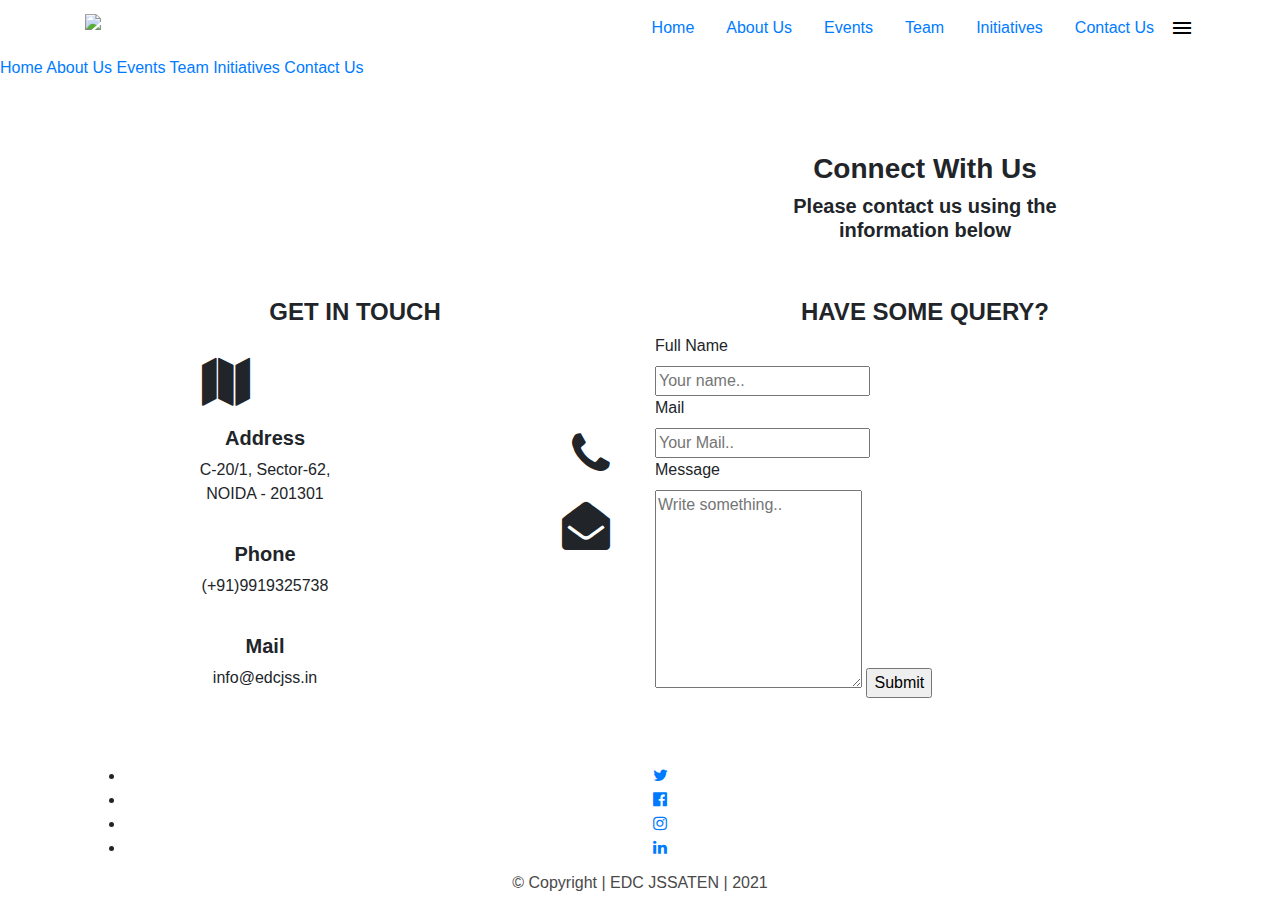
==== contact.html @ 334020c1 "Added contact.html" ====
<!DOCTYPE html>
<html lang="en">
<head>
    <meta charset="UTF-8">
    <meta name="viewport" content="width=device-width, initial-scale=1.0">
    <title>Contact | EDC JSSATEN</title>
     <!-- Stylesheet -->
    <link rel="stylesheet" href="css/contact.css">
    <link rel="stylesheet" href="./css/style.css">
    <!-- BOOTSTRAP CDN -->
    <link rel="stylesheet" href="https://stackpath.bootstrapcdn.com/bootstrap/4.5.2/css/bootstrap.min.css" integrity="sha384-JcKb8q3iqJ61gNV9KGb8thSsNjpSL0n8PARn9HuZOnIxN0hoP+VmmDGMN5t9UJ0Z" crossorigin="anonymous">
    <link href="https://fonts.googleapis.com/icon?family=Material+Icons" rel="stylesheet">
    <!-- Fontawesome -->
    <link rel="stylesheet" href="https://cdnjs.cloudflare.com/ajax/libs/font-awesome/4.7.0/css/font-awesome.min.css">
    <link rel="stylesheet" href="https://stackpath.bootstrapcdn.com/font-awesome/4.7.0/css/font-awesome.min.css">
  </head>
<body>
    <!-- NAVBAR -->
  
    <div class="nav">
        <div class="container">
            <div class="row">
                <div class="col-md-2 col-6">
                    <a class="navbar-brand" href="./index.html">
                        <img class="logo2" src="./img/logo.png" width="75px">
                    </a>
                </div>
                <div class="col-md-10 col-6 navbar" style="justify-content: flex-end;">

                    <a class="nav-link" href="./index.html" >Home<span class="sr-only">(current)</span></a>
                        
                    <a class="nav-link" href="#">About Us</a>
                        
                    <a class="nav-link" href="./events.html">Events</a>
                
                    <a class="nav-link" href="#">Team</a>
                
                    <a class="nav-link" href="./initiatives.html">Initiatives</a>
                
                    <a class="nav-link" href="./contact.html">Contact Us</a>

                    <i class="material-icons"  id="menu" onclick="openNav()" style=" color: black;">menu</i>
                </div>
            </div>
        </div>
    </div>
    <!-- Mobile menu -->
    <div id="mobile__menu" class="overlay" style="z-index: 999999;">
        <div class="overlay__content">
            <a href="./index.html" class="mobile-link">Home</a>
            <a href="#" class="mobile-link">About Us</a>
            <a href="./events.html" class="mobile-link">Events</a>
            <a href="#" class="mobile-link">Team</a>
            <a href="./initiatives.html" class="mobile-link">Initiatives</a>
            <a href="./contact.html" class="mobile-link">Contact Us</a>
        </div>
    </div>
    <br><br><br>

    <!-- NAVBAR ENDS -->


<!-- CONTACT US SECTION-->
<div class="container text-center">
    <div class="row">
        <div class="col-md-6 col-12">
            <img src="./img/undraw_contact_us_15o2.svg" alt="" style="width: 100%;">
        </div>
        <div class="col-md-6 col-12" style="margin: auto;">
            <h3 class=" font-weight-bold blue-text text-center">Connect With Us</h3>
            <h5 class="font-weight-bold line-height-heading text-center pb-4 mobile-heading">Please contact us using the<br />information below</h5>
        </div>
    </div>
  
  
  <br>
  <div class="row">
      <div class="items col-md-6 col-12">
          <h4><strong>GET IN TOUCH</strong></h4>
          <div class="column">
              <div class="item">
                  <div class="col-lg-4 media col-sm-3 col-3 offset-lg-0 offset-md-0 d-flex justify-content-end">
                      <i class="fa-3x fa fa-map mt-lg-4 blue-text"></i>
                  </div>
                  <div class="col-lg-8 col-sm-7 col-7 float-left d-flex  flex-column justify-content-start align-items-center">
                      <h5 class="dark-blue-text mb-2 font-weight-bold" style="margin-top: 20px">Address</h5>
                      <p class="grey-colored-text-18">C-20/1, Sector-62,<br />
                      NOIDA - 201301</p>
                  </div>
              </div>
              <div class="item">
                  <div class="col-lg-4 media col-sm-3 col-3 offset-lg-0 offset-md-0 d-flex justify-content-end">
                      <i class="fa-3x fa fas fa-phone mt-lg-4 blue-text"></i>
                  </div>
                  <div class="col-lg-8 col-sm-7 col-7 float-left d-flex  flex-column justify-content-start align-items-center">
                      <h5 class="dark-blue-text mb-2 font-weight-bold" style="margin-top: 20px">Phone</h5>
                      <p class="grey-colored-text-18">(+91)9919325738</p>
                  </div>
              </div>
              <div class="item">
                  <div class="col-lg-4 media col-sm-3 col-3 offset-lg-0 offset-md-0 d-flex justify-content-end">
                      <i class="fa-3x fa fa-envelope-open mt-lg-4 blue-text"></i>
                  </div>
                  <div class="col-lg-8 col-sm-7 col-7 float-left d-flex  flex-column justify-content-start align-items-center">
                      <h5 class="dark-blue-text mb-2 font-weight-bold" style="margin-top: 20px">Mail</h5>
                      <p class="grey-colored-text-18">info@edcjss.in</p>
                  </div>
              </div>
          </div>
      </div>
      <div class="col-md-6 col-12">
          <div class="form1">
              <h4 class="form-head"><strong>HAVE SOME QUERY?</strong></h4>
              <div class="column two container1 first">
                <form method="POST" action="#" onsubmit="return check();" class="text-left">
                    <label for="fname" class="text-left  d-block">Full Name</label>
                    <input
                        type="text"
                        id="name"
                        name="firstname"
                        placeholder="Your name.."
                    />
                    <label for="mail" class="text-left d-block">Mail</label>
                    <input
                        type="text"
                        id="email"
                        name="mail"
                        placeholder="Your Mail.."
                    />
                    <label  for="subject" class="text-left d-block">Message</label>
                    <textarea
                        id="message" 
                        name="subject"
                        rows="8"
                        placeholder="Write something.."
                    ></textarea>
        
                    <input type="submit" value="Submit" onclick="send(event)" class="submit" />
  </form>
              </div>
          </div>
      </div>
  </div>
</div>
<!-- CONTACT US SECTION END-->

<br>

<!-- FOOTER -->
<footer class="footer">
    <div class="img">
        <img src="./img/logo.png" alt="" width="95x">
    </div>
    <div class="container text-center" style="padding-top: 10px;
    margin-bottom: -10px;">
        <ul class="social">
            <li><a href="https://twitter.com/cell_edc" target="_blank"><i class="fa fa-twitter" aria-hidden="true"></i></a></li>
            <li><a href="https://www.facebook.com/ecell.jssaten" target="_blank"><i class="fa fa-facebook-official" aria-hidden="true"></i></a></li>
            <li><a href="https://www.instagram.com/ecelljss/" target="_blank"><i class="fa fa-instagram" aria-hidden="true"></i></a></li>
            <li><a href="https://www.linkedin.com/company/edc-jssate/" target="_blank"><i class="fa fa-linkedin" aria-hidden="true"></i></a></li>
        </ul>
    </div> 
    
    <div class="text-center pt-3 pb-2 copyright" style="color: #494949; padding-top: 5px!important;">
        <p style="margin-bottom: 0px;">&copy; Copyright | EDC JSSATEN | 2021</p>
    </div> 
    <!-- </div>         -->
</footer>


<script src="js/contact.js"></script>
<script src="js/script.js"></script>
<script src="https://smtpjs.com/v3/smtp.js"></script>
</body>
</html>
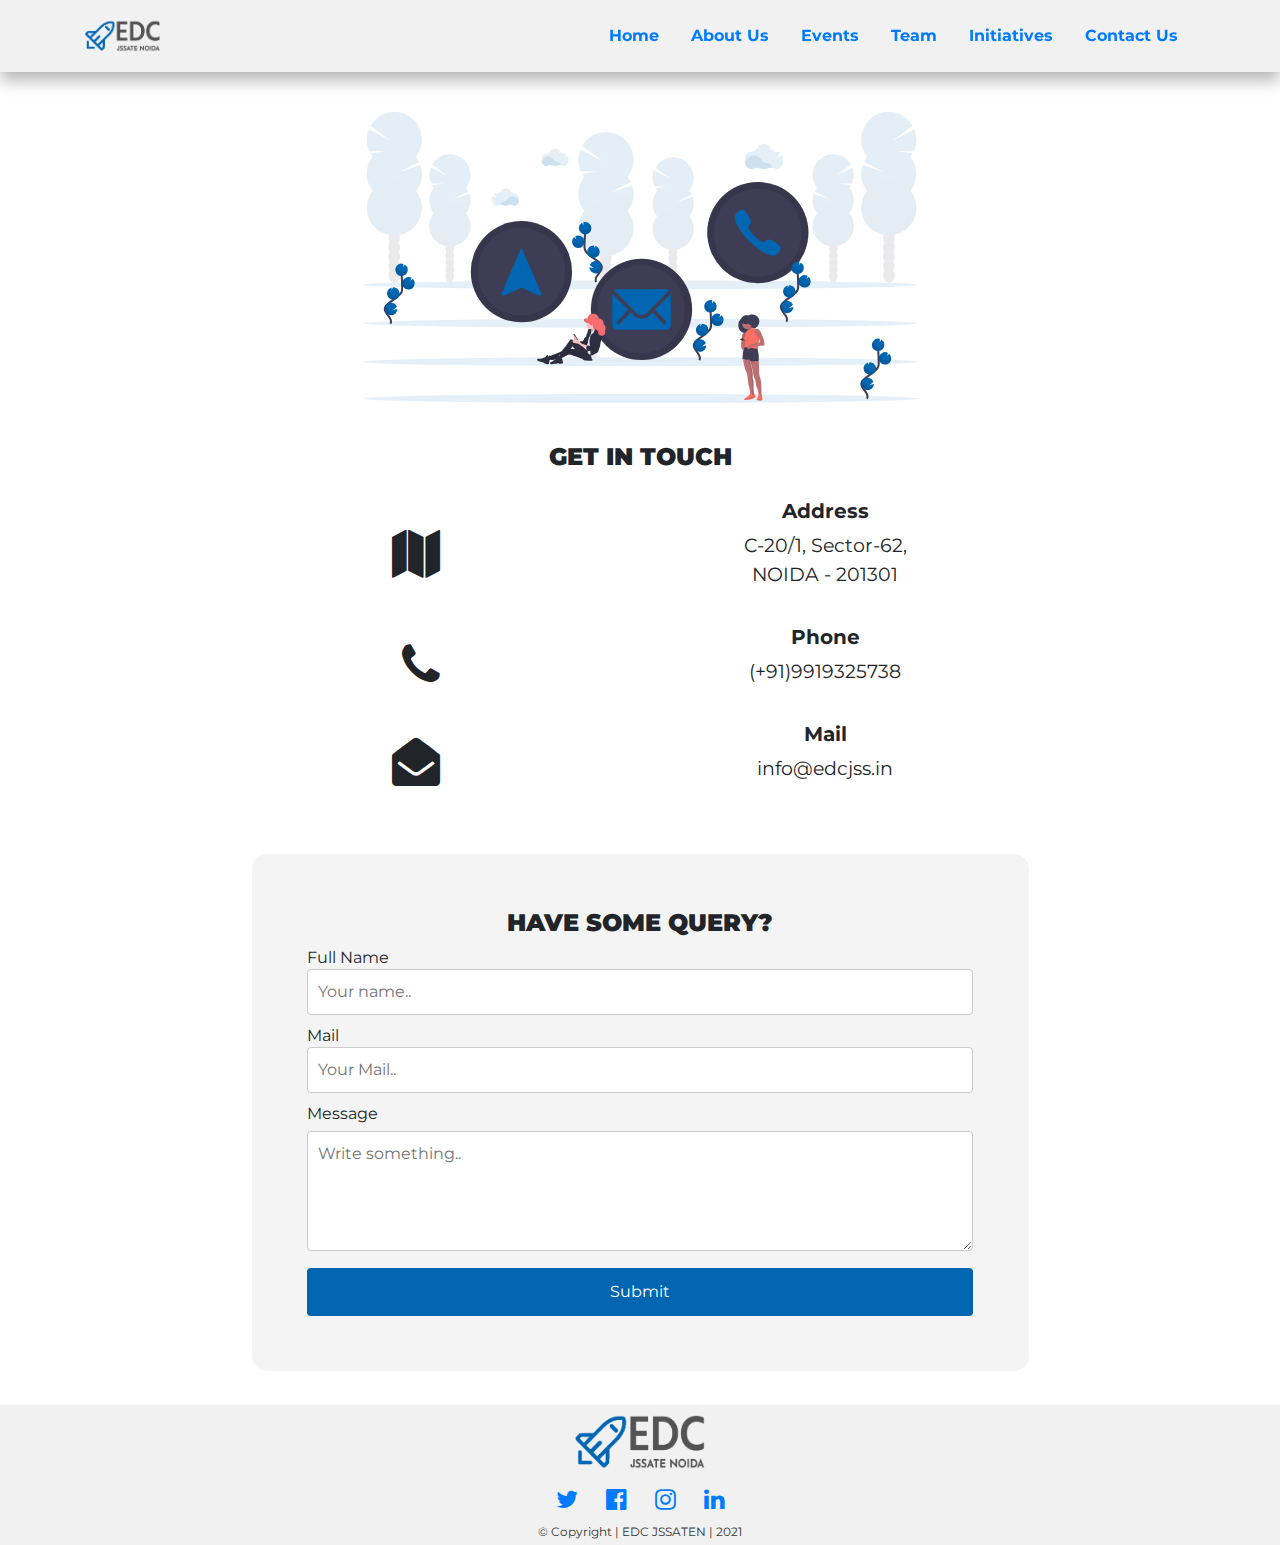
==== commit 2eea6429: "Added files" ====
--- a/contact.html
+++ b/contact.html
@@ -1,175 +1,266 @@
 <!DOCTYPE html>
 <html lang="en">
-<head>
-    <meta charset="UTF-8">
-    <meta name="viewport" content="width=device-width, initial-scale=1.0">
+  <head>
+    <meta charset="UTF-8" />
+    <meta name="viewport" content="width=device-width, initial-scale=1.0" />
     <title>Contact | EDC JSSATEN</title>
-     <!-- Stylesheet -->
-    <link rel="stylesheet" href="css/contact.css">
-    <link rel="stylesheet" href="./css/style.css">
+    <!-- Stylesheet -->
+    <link rel="stylesheet" href="./css/contact.css" />
+    <link rel="stylesheet" href="./css/style.css" />
     <!-- BOOTSTRAP CDN -->
-    <link rel="stylesheet" href="https://stackpath.bootstrapcdn.com/bootstrap/4.5.2/css/bootstrap.min.css" integrity="sha384-JcKb8q3iqJ61gNV9KGb8thSsNjpSL0n8PARn9HuZOnIxN0hoP+VmmDGMN5t9UJ0Z" crossorigin="anonymous">
-    <link href="https://fonts.googleapis.com/icon?family=Material+Icons" rel="stylesheet">
+    <link
+      rel="stylesheet"
+      href="https://stackpath.bootstrapcdn.com/bootstrap/4.5.2/css/bootstrap.min.css"
+      integrity="sha384-JcKb8q3iqJ61gNV9KGb8thSsNjpSL0n8PARn9HuZOnIxN0hoP+VmmDGMN5t9UJ0Z"
+      crossorigin="anonymous"
+    />
+    <link
+      href="https://fonts.googleapis.com/icon?family=Material+Icons"
+      rel="stylesheet"
+    />
     <!-- Fontawesome -->
-    <link rel="stylesheet" href="https://cdnjs.cloudflare.com/ajax/libs/font-awesome/4.7.0/css/font-awesome.min.css">
-    <link rel="stylesheet" href="https://stackpath.bootstrapcdn.com/font-awesome/4.7.0/css/font-awesome.min.css">
+    <link
+      rel="stylesheet"
+      href="https://cdnjs.cloudflare.com/ajax/libs/font-awesome/4.7.0/css/font-awesome.min.css"
+    />
+    <link
+      rel="stylesheet"
+      href="https://stackpath.bootstrapcdn.com/font-awesome/4.7.0/css/font-awesome.min.css"
+    />
   </head>
-<body>
+  <body>
     <!-- NAVBAR -->
-  
+
     <div class="nav">
-        <div class="container">
-            <div class="row">
-                <div class="col-md-2 col-6">
-                    <a class="navbar-brand" href="./index.html">
-                        <img class="logo2" src="./img/logo.png" width="75px">
-                    </a>
-                </div>
-                <div class="col-md-10 col-6 navbar" style="justify-content: flex-end;">
-
-                    <a class="nav-link" href="./index.html" >Home<span class="sr-only">(current)</span></a>
-                        
-                    <a class="nav-link" href="#">About Us</a>
-                        
-                    <a class="nav-link" href="./events.html">Events</a>
-                
-                    <a class="nav-link" href="#">Team</a>
-                
-                    <a class="nav-link" href="./initiatives.html">Initiatives</a>
-                
-                    <a class="nav-link" href="./contact.html">Contact Us</a>
-
-                    <i class="material-icons"  id="menu" onclick="openNav()" style=" color: black;">menu</i>
-                </div>
-            </div>
-        </div>
+      <div class="container">
+        <div class="row">
+          <div class="col-md-2 col-6">
+            <a class="navbar-brand" href="./index.html">
+              <img class="logo2" src="./img/logo.png" width="75px" />
+            </a>
+          </div>
+          <div class="col-md-10 col-6 navbar" style="justify-content: flex-end">
+            <a class="nav-link" href="./index.html"
+              >Home<span class="sr-only">(current)</span></a
+            >
+
+            <a class="nav-link" href="./about.html">About Us</a>
+
+            <a class="nav-link" href="./events.html">Events</a>
+
+            <a class="nav-link" href="#">Team</a>
+
+            <a class="nav-link" href="./initiatives.html">Initiatives</a>
+
+            <a class="nav-link" href="./contact.html">Contact Us</a>
+
+            <i
+              class="material-icons"
+              id="menu"
+              onclick="openNav()"
+              style="color: black"
+              >menu</i
+            >
+          </div>
+        </div>
+      </div>
     </div>
     <!-- Mobile menu -->
-    <div id="mobile__menu" class="overlay" style="z-index: 999999;">
-        <div class="overlay__content">
-            <a href="./index.html" class="mobile-link">Home</a>
-            <a href="#" class="mobile-link">About Us</a>
-            <a href="./events.html" class="mobile-link">Events</a>
-            <a href="#" class="mobile-link">Team</a>
-            <a href="./initiatives.html" class="mobile-link">Initiatives</a>
-            <a href="./contact.html" class="mobile-link">Contact Us</a>
-        </div>
+    <div id="mobile__menu" class="overlay" style="z-index: 999999">
+      <div class="overlay__content">
+        <a href="./index.html" class="mobile-link">Home</a>
+        <a href="./about.html" class="mobile-link">About Us</a>
+        <a href="./events.html" class="mobile-link">Events</a>
+        <a href="#" class="mobile-link">Team</a>
+        <a href="./initiatives.html" class="mobile-link">Initiatives</a>
+        <a href="./contact.html" class="mobile-link">Contact Us</a>
+      </div>
     </div>
-    <br><br><br>
+    <br /><br /><br />
 
     <!-- NAVBAR ENDS -->
 
-
-<!-- CONTACT US SECTION-->
-<div class="container text-center">
-    <div class="row">
-        <div class="col-md-6 col-12">
-            <img src="./img/undraw_contact_us_15o2.svg" alt="" style="width: 100%;">
-        </div>
-        <div class="col-md-6 col-12" style="margin: auto;">
+    <!-- CONTACT US SECTION-->
+    <div class="container text-center">
+      <div class="row">
+        <div class="col-md-12 col-12">
+          <img
+            src="./img/undraw_contact_us_15o2.svg"
+            alt=""
+            style="width: 50%; margin-top: 40px"
+          />
+        </div>
+        <!--         <div class="col-md-12 col-12" style="margin: auto; margin-top: 50px;">
             <h3 class=" font-weight-bold blue-text text-center">Connect With Us</h3>
             <h5 class="font-weight-bold line-height-heading text-center pb-4 mobile-heading">Please contact us using the<br />information below</h5>
-        </div>
-    </div>
-  
-  
-  <br>
-  <div class="row">
-      <div class="items col-md-6 col-12">
+        </div> -->
+      </div>
+
+      <br />
+      <div class="row">
+        <div class="items col-md-12 col-12" style="margin-top: -40px">
           <h4><strong>GET IN TOUCH</strong></h4>
           <div class="column">
-              <div class="item">
-                  <div class="col-lg-4 media col-sm-3 col-3 offset-lg-0 offset-md-0 d-flex justify-content-end">
-                      <i class="fa-3x fa fa-map mt-lg-4 blue-text"></i>
-                  </div>
-                  <div class="col-lg-8 col-sm-7 col-7 float-left d-flex  flex-column justify-content-start align-items-center">
-                      <h5 class="dark-blue-text mb-2 font-weight-bold" style="margin-top: 20px">Address</h5>
-                      <p class="grey-colored-text-18">C-20/1, Sector-62,<br />
-                      NOIDA - 201301</p>
-                  </div>
-              </div>
-              <div class="item">
-                  <div class="col-lg-4 media col-sm-3 col-3 offset-lg-0 offset-md-0 d-flex justify-content-end">
-                      <i class="fa-3x fa fas fa-phone mt-lg-4 blue-text"></i>
-                  </div>
-                  <div class="col-lg-8 col-sm-7 col-7 float-left d-flex  flex-column justify-content-start align-items-center">
-                      <h5 class="dark-blue-text mb-2 font-weight-bold" style="margin-top: 20px">Phone</h5>
-                      <p class="grey-colored-text-18">(+91)9919325738</p>
-                  </div>
-              </div>
-              <div class="item">
-                  <div class="col-lg-4 media col-sm-3 col-3 offset-lg-0 offset-md-0 d-flex justify-content-end">
-                      <i class="fa-3x fa fa-envelope-open mt-lg-4 blue-text"></i>
-                  </div>
-                  <div class="col-lg-8 col-sm-7 col-7 float-left d-flex  flex-column justify-content-start align-items-center">
-                      <h5 class="dark-blue-text mb-2 font-weight-bold" style="margin-top: 20px">Mail</h5>
-                      <p class="grey-colored-text-18">info@edcjss.in</p>
-                  </div>
-              </div>
-          </div>
-      </div>
-      <div class="col-md-6 col-12">
+            <div class="item">
+              <div
+                class="col-lg-4 media col-sm-3 col-3 offset-lg-0 offset-md-0 d-flex justify-content-end"
+              >
+                <i class="fa-3x fa fa-map mt-lg-4 blue-text"></i>
+              </div>
+              <div
+                class="col-lg-8 col-sm-7 col-7 float-left d-flex flex-column justify-content-start align-items-center"
+              >
+                <h5
+                  class="dark-blue-text mb-2 font-weight-bold"
+                  style="margin-top: 20px"
+                >
+                  Address
+                </h5>
+                <p class="grey-colored-text-18">
+                  C-20/1, Sector-62,<br />
+                  NOIDA - 201301
+                </p>
+              </div>
+            </div>
+            <div class="item">
+              <div
+                class="col-lg-4 media col-sm-3 col-3 offset-lg-0 offset-md-0 d-flex justify-content-end"
+              >
+                <i class="fa-3x fa fas fa-phone mt-lg-4 blue-text"></i>
+              </div>
+              <div
+                class="col-lg-8 col-sm-7 col-7 float-left d-flex flex-column justify-content-start align-items-center"
+              >
+                <h5
+                  class="dark-blue-text mb-2 font-weight-bold"
+                  style="margin-top: 20px"
+                >
+                  Phone
+                </h5>
+                <p class="grey-colored-text-18">(+91)9919325738</p>
+              </div>
+            </div>
+            <div class="item">
+              <div
+                class="col-lg-4 media col-sm-3 col-3 offset-lg-0 offset-md-0 d-flex justify-content-end"
+              >
+                <i class="fa-3x fa fa-envelope-open mt-lg-4 blue-text"></i>
+              </div>
+              <div
+                class="col-lg-8 col-sm-7 col-7 float-left d-flex flex-column justify-content-start align-items-center"
+              >
+                <h5
+                  class="dark-blue-text mb-2 font-weight-bold"
+                  style="margin-top: 20px"
+                >
+                  Mail
+                </h5>
+                <p class="grey-colored-text-18">info@edcjss.in</p>
+              </div>
+            </div>
+          </div>
+        </div>
+        <div class="col-md-12 col-12" style="margin-top: 40px">
           <div class="form1">
-              <h4 class="form-head"><strong>HAVE SOME QUERY?</strong></h4>
-              <div class="column two container1 first">
-                <form method="POST" action="#" onsubmit="return check();" class="text-left">
-                    <label for="fname" class="text-left  d-block">Full Name</label>
-                    <input
-                        type="text"
-                        id="name"
-                        name="firstname"
-                        placeholder="Your name.."
-                    />
-                    <label for="mail" class="text-left d-block">Mail</label>
-                    <input
-                        type="text"
-                        id="email"
-                        name="mail"
-                        placeholder="Your Mail.."
-                    />
-                    <label  for="subject" class="text-left d-block">Message</label>
-                    <textarea
-                        id="message" 
-                        name="subject"
-                        rows="8"
-                        placeholder="Write something.."
-                    ></textarea>
-        
-                    <input type="submit" value="Submit" onclick="send(event)" class="submit" />
-  </form>
-              </div>
-          </div>
-      </div>
-  </div>
-</div>
-<!-- CONTACT US SECTION END-->
-
-<br>
-
-<!-- FOOTER -->
-<footer class="footer">
-    <div class="img">
-        <img src="./img/logo.png" alt="" width="95x">
+            <h4 class="form-head"><strong>HAVE SOME QUERY?</strong></h4>
+            <div class="column two container1 first">
+              <form
+                method="POST"
+                action="#"
+                onsubmit="return check();"
+                class="text-left"
+              >
+                <label for="fname" class="text-left d-block">Full Name</label>
+                <input
+                  type="text"
+                  id="name"
+                  name="firstname"
+                  placeholder="Your name.."
+                />
+                <label for="mail" class="text-left d-block">Mail</label>
+                <input
+                  type="text"
+                  id="email"
+                  name="mail"
+                  placeholder="Your Mail.."
+                />
+                <label for="subject" class="text-left d-block">Message</label>
+                <textarea
+                  id="message"
+                  name="subject"
+                  rows="8"
+                  placeholder="Write something.."
+                ></textarea>
+
+                <input
+                  type="submit"
+                  value="Submit"
+                  onclick="send(event)"
+                  class="submit"
+                />
+              </form>
+            </div>
+          </div>
+        </div>
+      </div>
     </div>
-    <div class="container text-center" style="padding-top: 10px;
-    margin-bottom: -10px;">
-        <ul class="social">
-            <li><a href="https://twitter.com/cell_edc" target="_blank"><i class="fa fa-twitter" aria-hidden="true"></i></a></li>
-            <li><a href="https://www.facebook.com/ecell.jssaten" target="_blank"><i class="fa fa-facebook-official" aria-hidden="true"></i></a></li>
-            <li><a href="https://www.instagram.com/ecelljss/" target="_blank"><i class="fa fa-instagram" aria-hidden="true"></i></a></li>
-            <li><a href="https://www.linkedin.com/company/edc-jssate/" target="_blank"><i class="fa fa-linkedin" aria-hidden="true"></i></a></li>
-        </ul>
-    </div> 
-    
-    <div class="text-center pt-3 pb-2 copyright" style="color: #494949; padding-top: 5px!important;">
-        <p style="margin-bottom: 0px;">&copy; Copyright | EDC JSSATEN | 2021</p>
-    </div> 
-    <!-- </div>         -->
-</footer>
-
-
-<script src="js/contact.js"></script>
-<script src="js/script.js"></script>
-<script src="https://smtpjs.com/v3/smtp.js"></script>
-</body>
-</html>+    <!-- CONTACT US SECTION END-->
+
+    <br />
+
+    <!-- FOOTER -->
+    <footer class="footer">
+      <div class="container">
+        <div class="row text-center">
+          <div class="col-12">
+            <div class="img">
+              <img src="./img/logo.png" alt="" width="130px" />
+            </div>
+          </div>
+          <div class="col-12 text-center i-links">
+            <ul class="social">
+              <li>
+                <a href="https://twitter.com/cell_edc" target="_blank"
+                  ><i class="fa fa-twitter" aria-hidden="true"></i
+                ></a>
+              </li>
+              <li>
+                <a href="https://www.facebook.com/ecell.jssaten" target="_blank"
+                  ><i class="fa fa-facebook-official" aria-hidden="true"></i
+                ></a>
+              </li>
+              <li>
+                <a href="https://www.instagram.com/ecelljss/" target="_blank"
+                  ><i class="fa fa-instagram" aria-hidden="true"></i
+                ></a>
+              </li>
+              <li>
+                <a
+                  href="https://www.linkedin.com/company/edc-jssate/"
+                  target="_blank"
+                  ><i class="fa fa-linkedin" aria-hidden="true"></i
+                ></a>
+              </li>
+            </ul>
+          </div>
+          <p class="copyright col-12">&copy; Copyright | EDC JSSATEN | 2021</p>
+        </div>
+      </div>
+      <!--
+                <div class="container text-center" style="padding-top: 10px;
+                margin-bottom: -10px;">
+                    
+                </div> 
+                
+                <div class="text-center pt-3 pb-2 copyright" style="color: #f1f1f1; padding-top: 5px!important;">
+                    
+                </div> 
+                -->
+      <!-- </div>         -->
+    </footer>
+
+    <script src="js/contact.js"></script>
+    <script src="js/script.js"></script>
+    <script src="https://smtpjs.com/v3/smtp.js"></script>
+  </body>
+</html>
--- a/css/contact.css
+++ b/css/contact.css
@@ -0,0 +1,244 @@
+body{
+    overflow-x: hidden;
+}
+
+/* ------------------------------------- Navbar ------------------------------------- */
+
+nav{
+    z-index: 300;
+    box-shadow: 0 4px 8px 0 rgba(0,0,0,0.1);
+}
+
+.navbar-nav li a{
+    text-decoration: none;
+    color: #f4f4f4;
+    padding: 0px 20px;
+    margin: 0px 5px;
+    font-size: 1rem;
+}
+
+
+  .navbar-nav li a:hover{
+    border-bottom: 2px solid  #0066b2;
+  }
+
+/* MOBILE VIEW */
+#menu {
+    display: none;
+    cursor: pointer;
+    opacity: 1;
+    border: 1px solid #494949;
+    padding: 5px;
+    border-radius: 3px;
+}
+
+#menu:hover{
+     opacity: .8;
+     transition: all 0.5s ease;
+     border-color: #0066b2;
+}
+  
+.overlay {
+    height: 100%;
+    width: 0%;
+    position: fixed;
+    left: 0;
+    top: 0;
+    background-color: #494949;
+    opacity: 1;
+    overflow-x: hidden;
+    z-index: 9999;
+    transition: all 0.4s ease 0s;
+}
+
+.overlay_clicked{
+    height: 100%;
+    width: 80%;
+    position: fixed;
+    z-index: 9999999;
+    top: 0;
+    left: 0;
+    background-color: #494949;
+    opacity: 1;
+    overflow-x: hidden;
+    transition: all 0.4s ease-out 0s;
+}
+
+  
+.overlay__content {
+    display: flex;
+    height: 100%;
+    flex-direction: column;
+    align-items: center;
+    justify-content: center;
+}
+  
+.overlay a {
+    padding: 15px;
+    font-size: 8vw;
+    display: block;
+    color: #edf0f1;
+    transition: all 0.3s ease 0s;
+}
+  
+.overlay a:hover {
+    text-decoration: none;
+    color: #0066b2;
+}
+
+@media (max-height: 450px) {
+    .overlay a {
+      font-size: 20px;
+    }
+    .overlay .close {
+      font-size: 40px;
+      top: 15px;
+      right: 35px;
+    }
+    
+}
+
+@media(min-width:565px){
+  .overlay a{
+    font-size: 4.62vw;
+  }
+  
+}
+
+@media  (max-width: 990px) {
+    #menu {
+      display: block;
+    }
+}
+
+/* ------------------------------------- CONTACT US ------------------------------------- */
+.container-fluid h3 {
+    font-family: 'Roboto', sans-serif;
+}
+.container1 input[type=text], select,textarea{
+    width: 100%;
+    padding: 10px;
+    border: 1px solid #ccc;
+    border-radius: 4px;
+    box-sizing: border-box;
+    margin-top: -6px;
+    margin-bottom: 6px;
+}
+label{
+    margin-top: 3px;
+}
+textarea {
+    height: 120px;
+    margin-bottom: 20px;
+    
+}
+#subject{
+    margin-top: -6px;
+    overflow: auto;
+}
+  
+.container1 input[type=submit] {
+    background-color: #0066b2;
+    color: white;
+    padding: 12px 20px;
+    border: none;
+    border-radius: 4px;
+    cursor: pointer;
+    width: 100%;
+  }
+  
+  .submit{
+      margin-top: 10px;
+  }
+.container1 input[type=submit]:hover {
+    opacity: 0.8;
+  }
+
+.items{
+    padding-bottom: 10px;
+
+}
+
+.items h4{
+    margin-top: 5%;
+    font-family: 'Roboto', sans-serif;
+    font-weight: 500;
+}
+
+.item{
+    display: flex;
+    flex-direction: row;
+    align-items: center;
+    justify-content: center;
+}
+
+.icon1{
+    display: flex;
+    align-items: flex-end;
+}
+
+.text1{
+    display: flex;
+    align-items: flex-start;
+}
+
+.form1{
+    font-family: 'Roboto', sans-serif;
+    margin: 5px 15%;
+    background-color: #f4f4f4;
+    border-radius: 15px;
+    padding: 5%;
+    margin-bottom: 10px;
+}
+
+.form1 input{
+    width: 80%;
+    font-size: 1rem;
+    padding: 2px;
+}
+
+.form1 label{
+    text-align: left;
+    margin-bottom: 5px;
+}
+
+@media (max-width: 400px){
+    .media{
+        padding-right: 30px;
+    }
+}
+
+
+  @media(max-width:768px){
+    .container1 .first{
+        flex-direction: column;
+        height:inherit;
+    }
+      .container1 .row  .one{
+        width: 100%;
+        padding: 70px 50px;
+    }
+    .container1  .row .two{
+       
+        width: 100%;
+        border-radius: 10px;
+        padding: 40px;
+        margin-top: 30px;
+        z-index: 10;
+        border-radius: 10px;
+    }
+    .container1 .second{
+      height: 0px;
+ }
+  }
+
+  @media(max-width:768px)
+  {
+    .open-button {
+        background-color:#333;
+        color: white;
+      }
+      .open-button i{
+        color: white;
+    }
+  }
--- a/css/style.css
+++ b/css/style.css
@@ -0,0 +1,309 @@
+@import url('https://fonts.googleapis.com/css2?family=Montserrat:ital,wght@0,100;0,200;0,300;0,400;0,500;0,600;0,700;0,800;0,900;1,100;1,200;1,300;1,400;1,500;1,600;1,700;1,800;1,900&display=swap');
+
+*{
+    margin: 0;
+    padding: 0;
+    font-family: 'Montserrat', sans-serif;
+}
+
+body{
+    font-size: 1.2rem;
+}
+
+h1, h2, h3, h4, h5, h6{
+    font-weight: 700!important;
+}
+
+h1{
+    font-size: 2.5rem!important;
+}
+
+h3{
+    font-size: 1.9rem;
+}
+
+h6{
+    font-size: 1.4rem;
+}
+
+p{
+    font-size: 1.2rem;
+}
+
+.nav{
+    background-color: #f1f1f1;
+    position: fixed;
+    top: 0;
+    width: 100%;
+    box-shadow: 0 8px 16px 0 rgba(0, 0, 0, 0.3);
+    padding: 10px 0px;
+    z-index: 99999;
+}
+/*
+.row1, .s1, .s1 img, .navbar, .nav-link{
+    background-color: #202124;
+}
+*/
+.nav li{
+    list-style: none!important;
+}
+/*
+.navbar a{
+    margin-left: 40px;
+}
+*/
+.navbar{
+    padding-top: 0px !important;
+    padding-bottom: 0px !important;
+}
+
+.navbar div{
+    margin-right: 40px;
+}
+
+.nav-link{
+    font-weight: 700;
+}
+
+.nav-link:hover{
+    background-color: #e1e1e1;
+    border-radius: 5px;
+}
+
+.mobile-link{
+    text-decoration: none;
+}
+
+@media (max-width: 992px){
+    .nav-link{
+        display: none!important;
+    }
+}
+
+/*.content{
+    background-color: #f7f7f7;
+}*/
+
+.content{
+    margin-top: 40px;
+    margin-bottom: 20px;
+}
+
+.content-wrapper{
+    width: 95%;
+    margin: auto;
+    margin-bottom: 1.5rem;
+}
+
+.text-wrapper{
+    padding: 10% 10%;
+    background-image: url(../img/bg.jpg);
+    background-repeat: no-repeat;
+    background-size: cover;
+    color: white;
+    text-align: right;
+}
+
+.about-us{
+    /*background-color: #434343;*/
+    padding: 1.5rem;
+    color: #f1f1f1;
+}
+
+.about-us p{
+    font-size: 1rem;
+    font-weight: 300;
+}
+/*
+.about-us{
+    margin: 1.5rem 10%;
+}
+
+.why h3{
+    margin-bottom: 0.325rem;
+    background-color: #f1f1f1;
+    padding: 5px;
+}
+*/
+
+.why{
+    margin: 1.5rem 0;
+}
+
+.why_content{
+    text-align: justify;
+}
+
+.why h3{
+    margin-bottom: 1rem;
+}
+
+.brag{
+    margin-top: 0.5rem;
+}
+
+.brag h6{
+    margin: 0.35rem 0;
+}
+
+.stats{
+    text-align: center;
+    font-size: 1rem;
+    font-weight: 400;
+    /*background-color: #434343;*/
+    padding: 5px;
+    margin: 1.5rem 0;
+}
+
+.stat{
+    font-weight: 700;
+    font-size: 1.5rem;
+}
+
+.odd{
+    background-color: #0066b2;
+    padding: 10px;
+    margin: 1rem;
+    border-radius: 10px;
+    color: white;
+}
+
+.even{
+    background-color: #0066b2;
+    padding: 10px;
+    margin: 1rem;
+    border-radius: 10px;
+    color: white;
+}
+
+.odd:hover{
+    box-shadow: 0 8px 16px 0 rgba(0, 0, 0, 0.3);
+}
+
+.even:hover{
+    box-shadow: 0 8px 16px 0 rgba(0, 0, 0, 0.3);
+}
+
+.sponsors{
+    margin: 1.5rem 0;
+}
+
+
+.sponsors h3{
+    margin: 0.5rem 0;
+}
+
+.customer-logos{
+    margin: 1rem 0;
+}
+
+.banner{
+    width: auto!important;
+    margin: auto;
+}
+
+.i-links{
+    display: flex;
+    align-items: center;
+    justify-content: center;
+}
+
+.social{
+    display: flex;
+    flex-direction: row;
+    align-items: center;
+    justify-content: center;
+    margin-bottom: 0!important;
+}
+
+.social i{
+    font-size: 1.5rem;
+}
+
+footer{
+    background-color: #f1f1f1;
+    color: #333333;
+}
+
+.footer ul{
+    list-style: none;
+    padding: 0;
+}
+
+.footer li{
+    margin: 4px 10px;
+    padding: 4px;
+    columns: grey;
+}
+
+.copyright{
+    font-size: 12px;
+    margin-bottom: 4px;
+}
+
+.img{
+    display: flex;
+    justify-content: center;
+}
+
+@media (max-width: 900px) and (min-width: 768px){
+    .foot1 {
+        margin-top: 0px!important;
+    }
+}
+
+@media (min-width: 1400px){
+    /*.stats{
+        max-width: 1320px;
+        margin: auto;
+    }*/
+    nav{
+        padding: 0px 100px!important;
+    }
+}
+
+@media (min-width: 1200px) and (max-width: 1400px){
+    /*.stats{
+        max-width: 1140px;
+        margin: auto;
+    }*/
+    nav{
+        padding: 0px 88px!important;
+    }
+}
+
+@media (min-width: 992px) and (max-width: 1200px){
+    /*.stats{
+        max-width: 960px;
+        margin: auto;
+    }*/
+    nav{
+        padding: 0px 76px!important;
+    }
+}
+
+@media (min-width: 768px) and (max-width: 992px){
+    /*.stats{
+        max-width: 720px;
+        margin: auto;
+    }*/
+    nav{
+        padding: 0px 64px!important;
+    }
+}
+
+@media (min-width: 576x) and (max-width: 768px){
+    /*.stats{
+        max-width: 540px;
+        margin: auto;
+    }*/
+    nav{
+        padding: 0px 48px!important;
+    }
+}
+
+@media (max-width: 768px){
+    /*#menu{
+        margin-right: 40px;
+    }*/
+}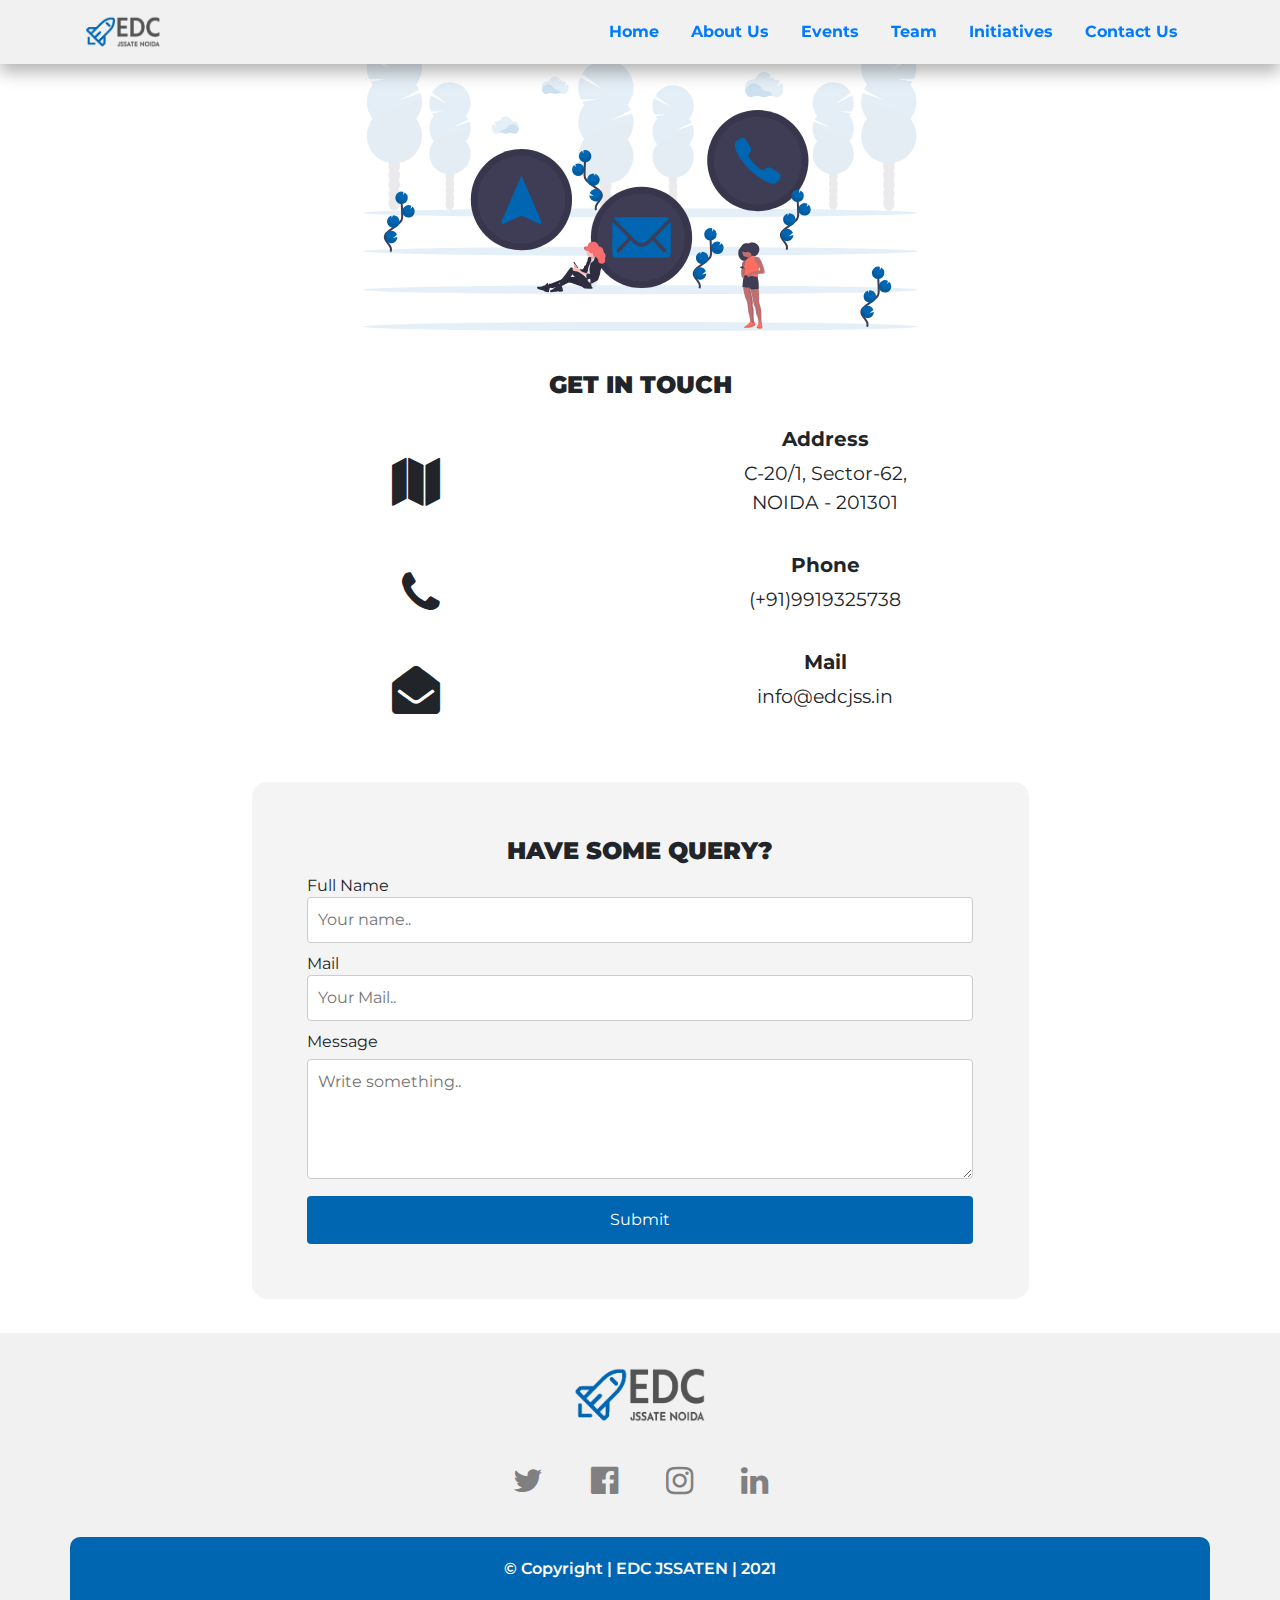
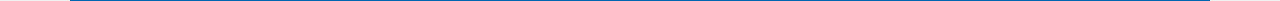
==== commit 7c8a3c7e: "added files" ====
--- a/contact.html
+++ b/contact.html
@@ -29,14 +29,18 @@
     />
   </head>
   <body>
-    <!-- NAVBAR -->
+    <!-- Navbar Start-->
 
     <div class="nav">
       <div class="container">
-        <div class="row">
-          <div class="col-md-2 col-6">
+        <div class="row row1">
+          <div class="col-md-2 col-6 s1">
             <a class="navbar-brand" href="./index.html">
-              <img class="logo2" src="./img/logo.png" width="75px" />
+              <img
+                class="logo2"
+                src="./img/logo_w_white-outerglow-3.png"
+                width="75px"
+              />
             </a>
           </div>
           <div class="col-md-10 col-6 navbar" style="justify-content: flex-end">
@@ -76,9 +80,8 @@
         <a href="./contact.html" class="mobile-link">Contact Us</a>
       </div>
     </div>
-    <br /><br /><br />
-
-    <!-- NAVBAR ENDS -->
+
+    <!--Navbar Ends-->
 
     <!-- CONTACT US SECTION-->
     <div class="container text-center">
--- a/css/style.css
+++ b/css/style.css
@@ -132,6 +132,9 @@
 
 .why_content{
     text-align: justify;
+    margin: 10px;
+    margin-right: 25px;
+    line-height: 2;
 }
 
 .why h3{
@@ -143,7 +146,7 @@
 }
 
 .brag h6{
-    margin: 0.35rem 0;
+    margin: 20px 0;
 }
 
 .stats{
@@ -213,11 +216,17 @@
     flex-direction: row;
     align-items: center;
     justify-content: center;
-    margin-bottom: 0!important;
+    margin-bottom: 20px;
 }
 
 .social i{
-    font-size: 1.5rem;
+    font-size: 2rem;
+    margin: 0 10px;
+    color: gray;
+}
+
+.social > i:hover{
+    color: #0066b2;
 }
 
 footer{
@@ -237,13 +246,20 @@
 }
 
 .copyright{
-    font-size: 12px;
-    margin-bottom: 4px;
+    font-size: 16px;
+    font-weight: 600;
+    background-color: #0066b2;
+    margin-bottom: 0;
+    padding: 20px;
+    color: white;
+    margin-top: 10px;
+    border-radius: 10px 10px 0 0;
 }
 
 .img{
     display: flex;
     justify-content: center;
+    margin: 25px 0;
 }
 
 @media (max-width: 900px) and (min-width: 768px){
